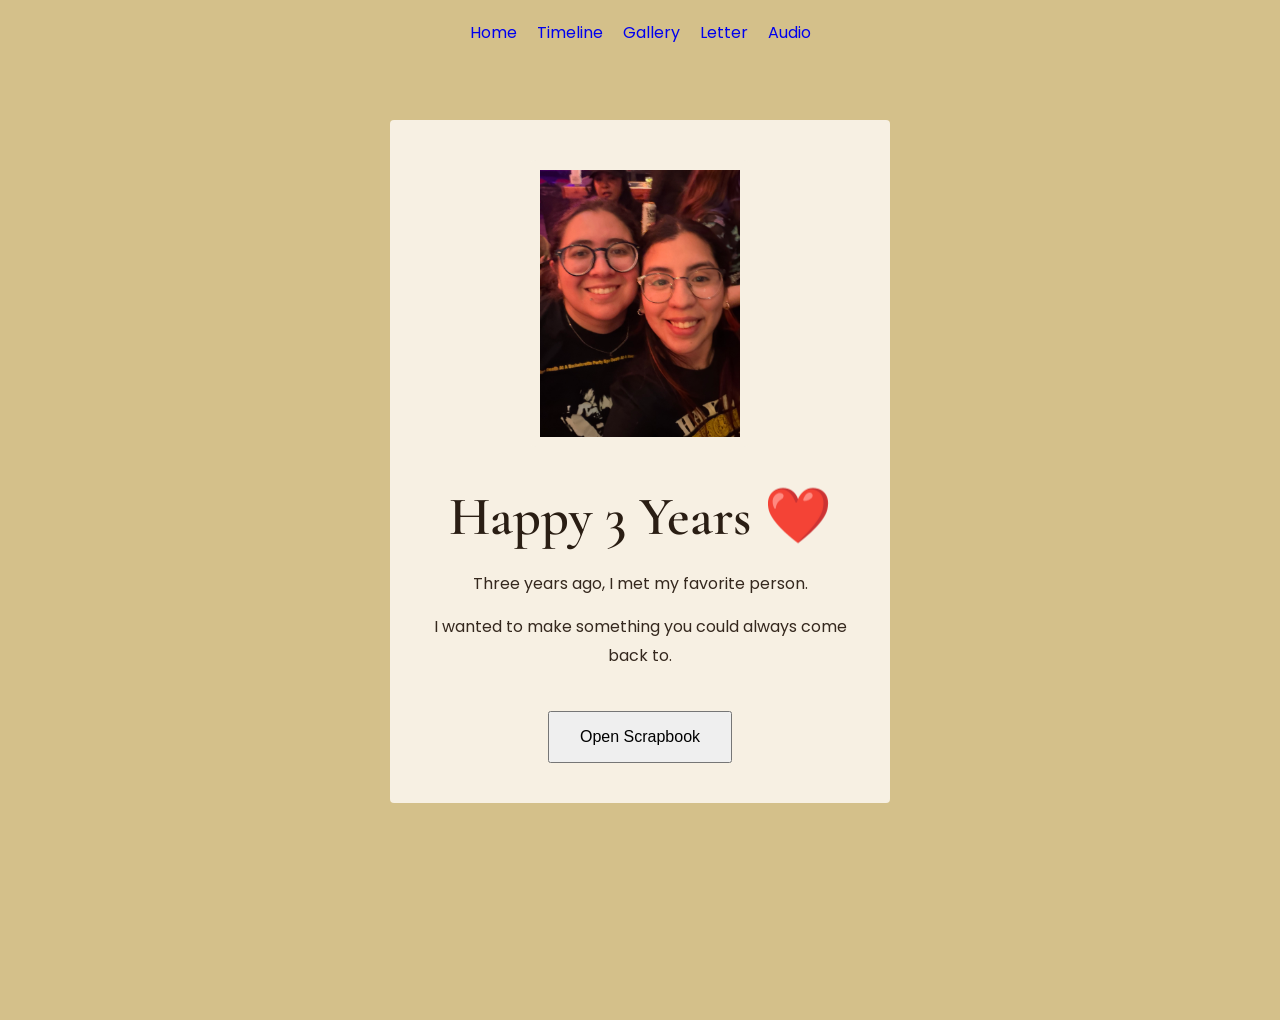
==== index.html @ 3adaa8ed "initial anniversary website" ====
<!DOCTYPE html>
<html lang="en">

<head>
    <meta charset="UTF-8">
    <meta name="viewport" content="width=device-width, initial-scale=1.0">
    <title>Happy 3 Years ❤️</title>
<link rel="preconnect" href="https://fonts.googleapis.com">
<link rel="preconnect" href="https://fonts.gstatic.com" crossorigin>

<link href="https://fonts.googleapis.com/css2?family=Cormorant+Garamond:wght@400;600;700&family=Poppins:wght@300;400;500&display=swap" rel="stylesheet">
    <link rel="stylesheet" href="style.css">
</head>

<body>
    <nav>
    <a href="index.html">Home</a>
    <a href="story.html">Timeline</a>
    <a href="gallery.html">Gallery</a>
    <a href="letter.html">Letter</a>
    <a href="audio.html">Audio</a>
</nav>

<header>

    <img src="images/cover.jpg" alt="A photo of us" class="cover-photo">
    <h1>Happy 3 Years ❤️</h1>

    <p>
        Three years ago, I met my favorite person.
    </p>

    <p>
        I wanted to make something you could always come back to.
    </p>

    <a href="story.html">
    <button>Open Scrapbook</button>
</a>
</header>
</body>

</html>
---- style.css ----
/* Reset some default spacing */
* {
    margin: 0;
    padding: 0;
    box-sizing: border-box;
}

/* Style the whole page */
body {
    background-color: #D4C08A;
    font-family: "Poppins", sans-serif;

    min-height: 100vh;

    text-align: center;
}

header {
    width: 90%;
    max-width: 500px;

    margin: 120px auto 40px;

    background-color: #F7F0E3;

    padding: 40px 30px;

    border-radius: 4px;
}

h1 {
    font-family: "Cormorant Garamond", serif;
    font-size: 3.4rem;
    font-weight: 600;
    color: #2A1E14;

    margin-bottom: 20px;
}

p {
    color:  #35281E;
    font-size: 1rem;
    line-height: 1.8;

    margin-bottom: 15px;
}

button {
    margin-top: 25px;

    padding: 15px 30px;

    font-size: 1rem;

    cursor: pointer;
}

nav {
    position: fixed;
    top: 0;

    width: 100%;

    display: flex;
    justify-content: center;
    gap: 20px;

    padding: 20px;
}

nav a {
    text-decoration: none;
}

audio {
    margin-top: 25px;
    width: 100%;
}

.gallery {
    display: flex;
    flex-direction: column;
    gap: 20px;

    margin-top: 30px;
}


.photo-placeholder {
    height: 200px;

    background-color: #ffffff;

    display: flex;
    justify-content: center;
    align-items: center;

    border-radius: 10px;
}

.timeline {
    margin-top: 30px;
}

.memory {
    background-color: white;

    padding: 20px;

    margin-bottom: 20px;

    border-radius: 10px;
}

.cover-photo {
    width: 220px;
    max-width: 100%;

    border: 10px solid #F7F0E3;
    border-radius: 6px;

    margin-bottom: 30px;

    object-fit: cover;
}
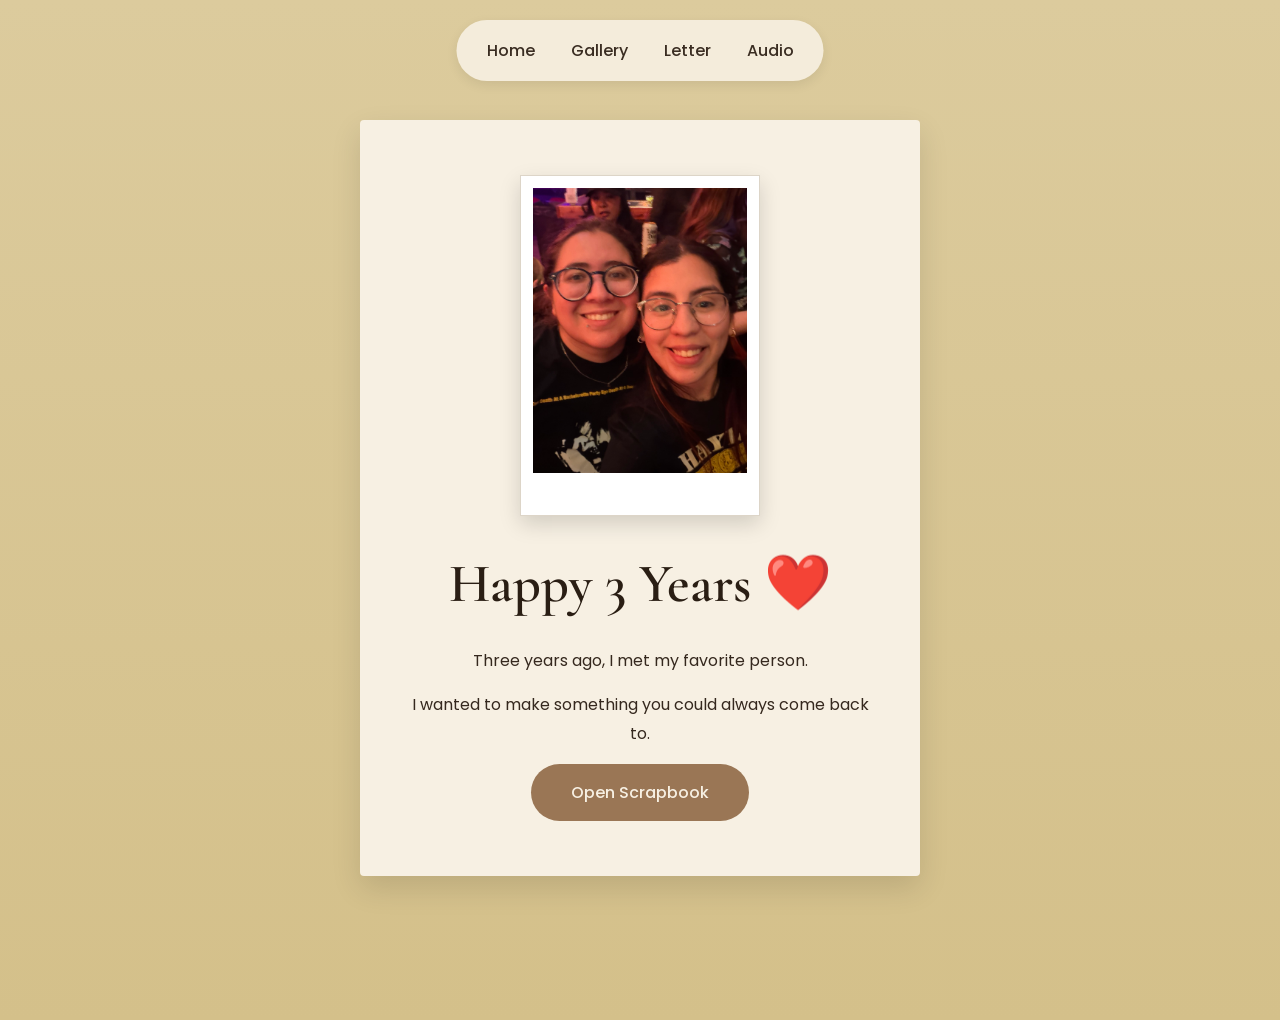
==== commit 51c3c7de: "remove memories page" ====
--- a/index.html
+++ b/index.html
@@ -15,7 +15,6 @@
 <body>
     <nav>
     <a href="index.html">Home</a>
-    <a href="story.html">Timeline</a>
     <a href="gallery.html">Gallery</a>
     <a href="letter.html">Letter</a>
     <a href="audio.html">Audio</a>
@@ -34,7 +33,7 @@
         I wanted to make something you could always come back to.
     </p>
 
-    <a href="story.html">
+    <a href="gallery.html">
     <button>Open Scrapbook</button>
 </a>
 </header>
--- a/style.css
+++ b/style.css
@@ -7,7 +7,12 @@
 
 /* Style the whole page */
 body {
-    background-color: #D4C08A;
+     background: linear-gradient(
+        180deg,
+        #DCCB9D 0%,
+        #D4C08A 100%
+    );
+    
     font-family: "Poppins", sans-serif;
 
     min-height: 100vh;
@@ -17,15 +22,16 @@
 
 header {
     width: 90%;
-    max-width: 500px;
+    max-width: 560px;
 
     margin: 120px auto 40px;
 
     background-color: #F7F0E3;
 
-    padding: 40px 30px;
+    padding: 55px 45px;
 
     border-radius: 4px;
+    box-shadow: 0 12px 30px rgba(0, 0, 0, 0.12);
 }
 
 h1 {
@@ -34,7 +40,8 @@
     font-weight: 600;
     color: #2A1E14;
 
-    margin-bottom: 20px;
+    margin-top: 10px;
+    margin-bottom: 30px;
 }
 
 p {
@@ -46,32 +53,70 @@
 }
 
 button {
-    margin-top: 25px;
+    background-color: #9A7655;
 
-    padding: 15px 30px;
+    color: #F7F0E3;
 
+    border: none;
+
+    border-radius: 30px;
+
+    padding: 16px 40px;
+
+    font-family: "Poppins", sans-serif;
     font-size: 1rem;
+    font-weight: 500;
 
     cursor: pointer;
+
+    transition: all 0.25s ease;
+}
+
+button:hover {
+    background-color: #846346;
+
+    transform: translateY(-2px);
 }
 
 nav {
     position: fixed;
-    top: 0;
 
-    width: 100%;
+    top: 20px;
+    left: 50%;
+
+    transform: translateX(-50%);
 
     display: flex;
-    justify-content: center;
-    gap: 20px;
+    gap: 8px;
 
-    padding: 20px;
+    background-color: rgba(247, 240, 227, 0.9);
+
+    padding: 10px 16px;
+
+    border-radius: 999px;
+
+    box-shadow: 0 4px 12px rgba(0,0,0,.08);
+
+    z-index: 100;
 }
 
 nav a {
+    color: #3A2D22;
+
     text-decoration: none;
+
+    font-weight: 500;
+
+    padding: 8px 14px;
+
+    border-radius: 20px;
+
+    transition: background-color 0.2s ease;
 }
 
+nav a:hover {
+    background-color: rgba(247, 240, 227, 0.5);
+}
 audio {
     margin-top: 25px;
     width: 100%;
@@ -113,13 +158,18 @@
 }
 
 .cover-photo {
-    width: 220px;
+    width: 240px;
     max-width: 100%;
 
-    border: 10px solid #F7F0E3;
-    border-radius: 6px;
+    display: block;
+    margin: 0 auto 35px;
 
-    margin-bottom: 30px;
+    background: white;
+    padding: 12px 12px 42px 12px;
+
+    border: 1px solid #DDD5C8;
+
+    box-shadow: 0 8px 20px rgba(0, 0, 0, 0.15);
 
     object-fit: cover;
 }
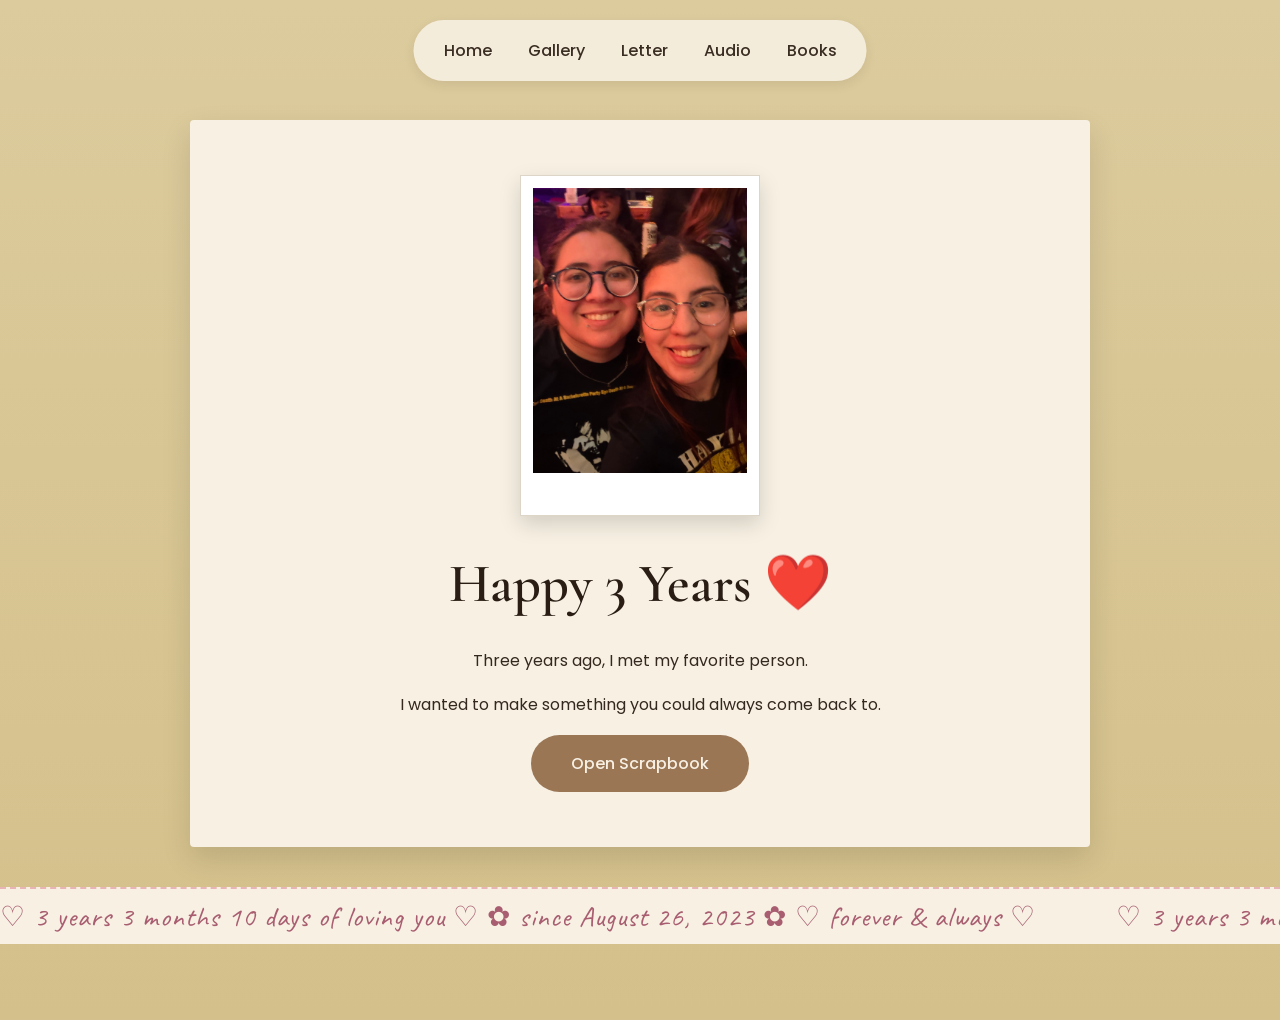
==== commit 69a94d48: "added book tab, fixed gallery" ====
--- a/index.html
+++ b/index.html
@@ -4,39 +4,72 @@
 <head>
     <meta charset="UTF-8">
     <meta name="viewport" content="width=device-width, initial-scale=1.0">
+
     <title>Happy 3 Years ❤️</title>
-<link rel="preconnect" href="https://fonts.googleapis.com">
-<link rel="preconnect" href="https://fonts.gstatic.com" crossorigin>
 
-<link href="https://fonts.googleapis.com/css2?family=Cormorant+Garamond:wght@400;600;700&family=Poppins:wght@300;400;500&display=swap" rel="stylesheet">
+    <link rel="preconnect" href="https://fonts.googleapis.com">
+    <link rel="preconnect" href="https://fonts.gstatic.com" crossorigin>
+
+    <link href="https://fonts.googleapis.com/css2?family=Caveat:wght@600&family=Cormorant+Garamond:wght@400;600;700&family=Poppins:wght@300;400;500&display=swap" rel="stylesheet">
+
     <link rel="stylesheet" href="style.css">
 </head>
 
+
 <body>
-    <nav>
+
+<nav>
     <a href="index.html">Home</a>
     <a href="gallery.html">Gallery</a>
     <a href="letter.html">Letter</a>
     <a href="audio.html">Audio</a>
+    <a href="books.html">Books</a>
 </nav>
+
 
 <header>
 
     <img src="images/cover.jpg" alt="A photo of us" class="cover-photo">
+
     <h1>Happy 3 Years ❤️</h1>
+
 
     <p>
         Three years ago, I met my favorite person.
     </p>
 
+
     <p>
         I wanted to make something you could always come back to.
     </p>
 
+
     <a href="gallery.html">
-    <button>Open Scrapbook</button>
-</a>
+        <button>Open Scrapbook</button>
+    </a>
+
 </header>
+
+
+
+<!-- Anniversary ticker -->
+<div class="love-ticker">
+
+    <div class="ticker-track">
+
+        <span id="anniversary-counter">
+            ♡ 3 years 0 months 0 days of loving you ♡
+        </span>
+
+        <span id="anniversary-counter-copy">
+            ♡ 3 years 0 months 0 days of loving you ♡
+        </span>
+
+    </div>
+
+</div>
+
+<script src="script.js"></script>
+
 </body>
-
 </html>
--- a/style.css
+++ b/style.css
@@ -12,7 +12,7 @@
         #DCCB9D 0%,
         #D4C08A 100%
     );
-    
+
     font-family: "Poppins", sans-serif;
 
     min-height: 100vh;
@@ -22,7 +22,7 @@
 
 header {
     width: 90%;
-    max-width: 560px;
+    max-width: 900px;
 
     margin: 120px auto 40px;
 
@@ -123,38 +123,36 @@
 }
 
 .gallery {
-    display: flex;
-    flex-direction: column;
-    gap: 20px;
-
-    margin-top: 30px;
-}
-
-
-.photo-placeholder {
-    height: 200px;
-
-    background-color: #ffffff;
-
-    display: flex;
-    justify-content: center;
-    align-items: center;
-
-    border-radius: 10px;
-}
-
-.timeline {
-    margin-top: 30px;
-}
-
-.memory {
-    background-color: white;
-
-    padding: 20px;
-
-    margin-bottom: 20px;
-
-    border-radius: 10px;
+    display: grid;
+
+    grid-template-columns: repeat(2, 1fr);
+
+    gap: 80px 70px;
+
+    margin-top: 60px;
+
+    justify-items: center;
+
+    align-items: start;
+}
+
+.gallery img:nth-child(even) {
+    margin-top: 45px;
+}
+
+.polaroid:hover {
+
+    transform: scale(1.04) rotate(0deg) translateY(-8px);
+
+    box-shadow: 0 18px 36px rgba(0,0,0,.25);
+
+    z-index: 10;
+}
+
+.polaroid img {
+    width: 100%;
+    height: auto;
+    display: block;
 }
 
 .cover-photo {
@@ -172,4 +170,449 @@
     box-shadow: 0 8px 20px rgba(0, 0, 0, 0.15);
 
     object-fit: cover;
+}
+
+.polaroid:nth-child(1) { transform: rotate(-6deg); }
+.polaroid:nth-child(2) { transform: rotate(4deg); }
+.polaroid:nth-child(3) { transform: rotate(-2deg); }
+.polaroid:nth-child(4) { transform: rotate(7deg); }
+.polaroid:nth-child(5) { transform: rotate(-8deg); }
+.polaroid:nth-child(6) { transform: rotate(3deg); }
+.polaroid:nth-child(7) { transform: rotate(-5deg); }
+.polaroid:nth-child(8) { transform: rotate(6deg); }
+.polaroid:nth-child(9) { transform: rotate(-3deg); }
+.polaroid:nth-child(10) { transform: rotate(2deg); }
+
+.gallery-page {
+    max-width: 1200px;
+}
+
+.caption {
+
+    margin-top: 12px;
+
+    font-family: "Caveat", cursive;
+
+    font-size: 1.7rem;
+
+    color: #5B4634;
+
+    text-align: center;
+}
+
+.polaroid {
+    width: 230px;
+    perspective: 1000px;
+    cursor: pointer;
+}
+
+.polaroid-inner {
+    position: relative;
+    width: 100%;
+    transition: transform 1.1s ease;
+    transform-style: preserve-3d;
+}
+
+.polaroid.flipped .polaroid-inner {
+    transform: rotateY(180deg);
+}
+
+.polaroid-front,
+.polaroid-back {
+    position: absolute;
+    width: 100%;
+
+    backface-visibility: hidden;
+
+    background: white;
+    border: 1px solid #DDD5C8;
+    box-shadow: 0 10px 22px rgba(0,0,0,.18);
+
+    padding: 12px;
+}
+
+.polaroid-front img {
+    width: 100%;
+    display: block;
+    height: auto;
+}
+
+.polaroid-back {
+    transform: rotateY(180deg);
+
+    display: flex;
+    align-items: center;
+    justify-content: center;
+    text-align: center;
+
+    padding: 25px;
+
+    font-family: "Caveat", cursive;
+    font-size: 1.5rem;
+    color: #5B4634;
+}
+
+.counter {
+    margin-top: 50px;
+}
+
+.counter p {
+    color: #7A6653;
+    margin-bottom: 20px;
+}
+
+.counter h2 {
+    font-family: "Cormorant Garamond", serif;
+    font-size: 2.3rem;
+    line-height: 1.3;
+    color: #2A1E14;
+}
+
+/* bottom anniversary ticker */
+
+body {
+    padding-bottom: 70px;
+}
+
+
+.love-ticker {
+    width: 100%;
+    overflow: hidden;
+    background: #F7F0E3;
+    border-top: 2px dashed #e8b4b8;
+    padding: 10px 0;
+    margin-top: 40px;
+}
+
+.ticker-track {
+    display: flex;
+
+    width: max-content;
+
+    animation: scroll 20s linear infinite;
+}
+
+
+.ticker-track span {
+
+    font-family: "Caveat", cursive;
+
+    font-size: 28px;
+
+    color: #a85d70;
+
+    white-space: nowrap;
+
+    padding-right: 80px;
+
+    letter-spacing: 1px;
+}
+
+
+@keyframes scroll {
+
+    from {
+        transform: translateX(0);
+    }
+
+    to {
+        transform: translateX(-50%);
+    }
+
+}
+
+/* BOOKS PAGE */
+
+.books-page {
+    max-width: 900px;
+}
+
+
+/* BOOKCASE */
+
+.bookcase {
+
+    position: relative;
+
+    width: 520px;
+
+    height: 720px;
+
+    margin: 70px auto;
+
+
+    background:
+        linear-gradient(
+            90deg,
+            #6d472b,
+            #8b5e3c,
+            #6d472b
+        );
+
+
+    padding: 30px;
+
+
+    border: 12px solid #5a3822;
+
+    border-radius: 8px;
+
+
+    box-shadow:
+        0 25px 45px rgba(0,0,0,.25),
+        inset 0 0 25px rgba(0,0,0,.25);
+
+}
+
+
+
+/* individual shelves */
+
+.shelf-row {
+
+    height: 210px;
+
+
+    display: flex;
+
+    align-items: flex-end;
+
+
+    gap: 14px;
+
+
+    padding: 0 20px 18px;
+
+
+    position: relative;
+
+}
+
+
+
+/* wooden shelf boards */
+
+.shelf-row::after {
+
+    content: "";
+
+    position: absolute;
+
+    bottom: 0;
+
+    left: -10px;
+
+
+    width: calc(100% + 20px);
+
+    height: 18px;
+
+
+    background: #4d2f1b;
+
+
+    box-shadow:
+
+        0 5px 8px rgba(0,0,0,.35);
+
+}
+
+/* book spines */
+
+.spine {
+
+    width: 55px;
+
+    height: 175px;
+
+
+    display: flex;
+
+    justify-content: center;
+
+    align-items: center;
+
+
+    color: #F7F0E3;
+
+
+    text-decoration: none;
+
+
+    writing-mode: vertical-rl;
+
+
+    font-family: "Cormorant Garamond", serif;
+
+    font-size: 1.25rem;
+
+
+    border-radius: 3px;
+
+
+    box-shadow:
+
+        5px 5px 12px rgba(0,0,0,.35);
+
+
+    transition: .35s ease;
+
+
+    position: relative;
+
+}
+
+.spine:hover {
+
+    transform:
+        translateY(-20px)
+        rotate(-3deg);
+
+}
+
+/* book colors */
+
+.book-one {
+
+    background:
+    linear-gradient(
+        90deg,
+        #355C7D,
+        #4F81A6
+    );
+
+}
+
+
+.book-two {
+
+    background:
+    linear-gradient(
+        90deg,
+        #8C3B3B,
+        #B85C5C
+    );
+
+}
+
+
+/* decorations */
+
+.decor {
+    height: 150px;
+
+    display: flex;
+
+    align-items: flex-end;
+
+    justify-content: center;
+
+    margin-bottom: 15px;
+}
+
+
+/* flower vase */
+
+.vase {
+
+    width: 55px;
+
+    height: 75px;
+
+    background: #D8B4A0;
+
+    border-radius:
+        10px 10px 25px 25px;
+
+    position: relative;
+
+    box-shadow:
+        5px 5px 10px rgba(0,0,0,.25);
+
+}
+
+
+/* flower stem */
+
+.vase::before {
+
+    content:"";
+
+    position:absolute;
+
+    width:8px;
+
+    height:45px;
+
+    background:#6B8E6B;
+
+    top:-40px;
+
+    left:24px;
+
+}
+
+
+/* flower head */
+
+.flower {
+
+    width:18px;
+
+    height:18px;
+
+    background:#C97B84;
+
+    border-radius:50%;
+
+    position:absolute;
+
+    top:-55px;
+
+    left:19px;
+
+}
+
+
+/* candle */
+
+.candle {
+
+    width:35px;
+
+    height:85px;
+
+    background:#F7F0E3;
+
+    border-radius:6px;
+
+    position:relative;
+
+    box-shadow:
+
+        5px 5px 10px rgba(0,0,0,.25);
+
+}
+
+
+/* candle flame */
+
+.candle::before {
+
+    content:"";
+
+    position:absolute;
+
+    width:15px;
+
+    height:25px;
+
+    background:#D8A34D;
+
+    border-radius:50%;
+
+    top:-25px;
+
+    left:10px;
+
 }
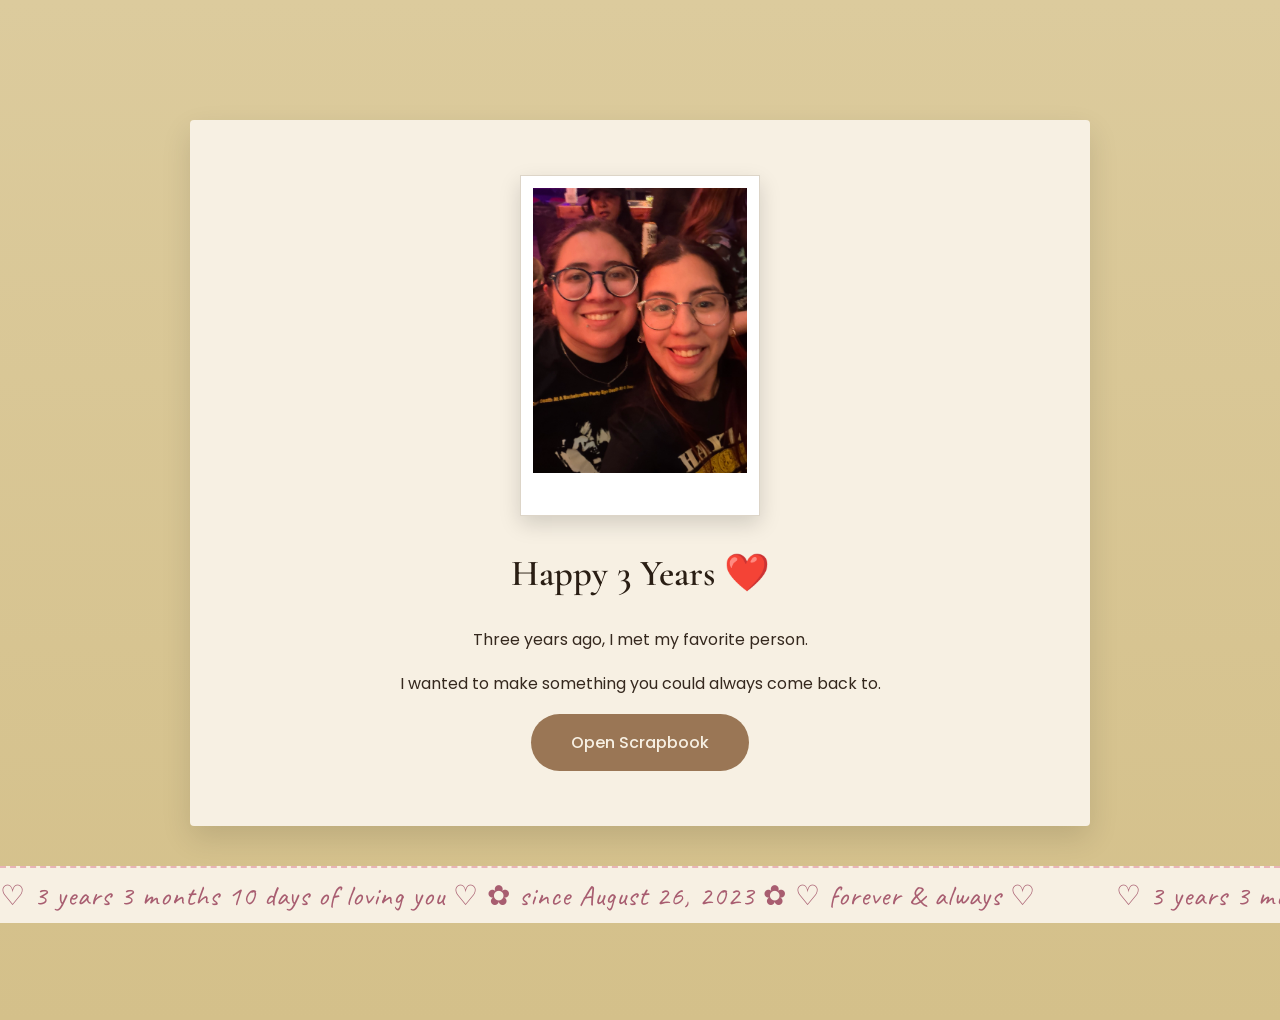
==== commit 4f1733dd: "fixing nav" ====
--- a/index.html
+++ b/index.html
@@ -17,15 +17,6 @@
 
 
 <body>
-
-<nav>
-    <a href="index.html">Home</a>
-    <a href="gallery.html">Gallery</a>
-    <a href="letter.html">Letter</a>
-    <a href="audio.html">Audio</a>
-    <a href="books.html">Books</a>
-</nav>
-
 
 <header>
 
--- a/style.css
+++ b/style.css
@@ -36,7 +36,7 @@
 
 h1 {
     font-family: "Cormorant Garamond", serif;
-    font-size: 3.4rem;
+    font-size: 2.3rem;
     font-weight: 600;
     color: #2A1E14;
 
@@ -248,7 +248,7 @@
     padding: 25px;
 
     font-family: "Caveat", cursive;
-    font-size: 1.5rem;
+    font-size: 1.8rem;
     color: #5B4634;
 }
 
@@ -336,7 +336,7 @@
 
     width: 520px;
 
-    height: 720px;
+    height:720px;
 
     margin: 70px auto;
 
@@ -495,124 +495,149 @@
 
 }
 
-
-/* decorations */
-
-.decor {
-    height: 150px;
-
-    display: flex;
-
-    align-items: flex-end;
-
-    justify-content: center;
-
-    margin-bottom: 15px;
-}
-
-
-/* flower vase */
-
-.vase {
-
-    width: 55px;
-
-    height: 75px;
-
-    background: #D8B4A0;
-
-    border-radius:
-        10px 10px 25px 25px;
-
-    position: relative;
-
-    box-shadow:
-        5px 5px 10px rgba(0,0,0,.25);
-
-}
-
-
-/* flower stem */
-
-.vase::before {
-
-    content:"";
-
-    position:absolute;
-
-    width:8px;
-
-    height:45px;
-
-    background:#6B8E6B;
-
-    top:-40px;
-
-    left:24px;
-
-}
-
-
-/* flower head */
-
-.flower {
-
-    width:18px;
-
-    height:18px;
-
-    background:#C97B84;
-
-    border-radius:50%;
-
-    position:absolute;
-
-    top:-55px;
-
-    left:19px;
-
-}
-
-
-/* candle */
-
-.candle {
-
-    width:35px;
-
-    height:85px;
-
-    background:#F7F0E3;
-
-    border-radius:6px;
-
-    position:relative;
-
-    box-shadow:
-
-        5px 5px 10px rgba(0,0,0,.25);
-
-}
-
-
-/* candle flame */
-
-.candle::before {
-
-    content:"";
-
-    position:absolute;
-
-    width:15px;
-
-    height:25px;
-
-    background:#D8A34D;
-
-    border-radius:50%;
-
-    top:-25px;
-
-    left:10px;
+.spine::before {
+    content: "";
+    position: absolute;
+    top: 8px;
+    left: 8px;
+    right: 8px;
+    height: 3px;
+    background: rgba(255,255,255,0.35);
+}
+
+.spine::after {
+    content: "";
+    position: absolute;
+    bottom: 8px;
+    left: 8px;
+    right: 8px;
+    height: 3px;
+    background: rgba(255,255,255,0.35);
+}
+
+.spine span {
+    letter-spacing: 2px;
+    font-size: 1.4rem;
+}
+
+.spine::before,
+.spine::after {
+    content: "";
+    position: absolute;
+    left: 8px;
+    right: 8px;
+    height: 3px;
+    background: #D8B56A;
+}
+
+.spine::before {
+    top: 10px;
+}
+
+.spine::after {
+    bottom: 10px;
+}
+
+/* ===========================
+   MOBILE
+=========================== */
+
+@media (max-width: 768px) {
+
+    /* Navigation */
+
+    nav{
+        width:96%;
+        padding:8px;
+        gap:6px;
+
+        justify-content:flex-start;
+        flex-wrap:nowrap;
+
+        overflow-x:auto;
+        overflow-y:hidden;
+
+        -webkit-overflow-scrolling:touch;
+        scrollbar-width:none;
+    }
+
+    nav::-webkit-scrollbar{
+        display:none;
+    }
+
+    nav a{
+        flex:0 0 auto;
+        font-size:.8rem;
+        padding:6px 8px;
+    }
+
+    /* Header */
+
+    header{
+        width:95%;
+        margin-top:120px;
+        padding:35px 20px;
+    }
+
+    h1{
+        font-size:2rem;
+    }
+
+    .cover-photo{
+        width:180px;
+    }
+
+    /* Gallery */
+
+    .gallery{
+        grid-template-columns:1fr !important;
+        gap:55px;
+    }
+
+    .polaroid{
+        width:220px;
+    }
+
+    .gallery img:nth-child(even){
+        margin-top:0;
+    }
+
+    .caption{
+        font-size:1.3rem;
+    }
+
+    .polaroid-back {
+    font-size: 1.4rem;
+}
+
+    /* Ticker */
+
+    .ticker-track span{
+        font-size:16px;
+        padding-right:40px;
+    }
+
+    /* Bookcase */
+
+    .bookcase{
+        width:95%;
+        max-width:330px;
+        padding:12px;
+        border-width:8px;
+        height:auto;
+    }
+
+    .shelf-row{
+        justify-content:flex-start;
+        gap:10px;
+        height:150px;
+        padding:0 5px 15px;
+    }
+
+    .spine{
+        width:30px;
+        height:105px;
+        font-size:.75rem;
+    }
 
 }
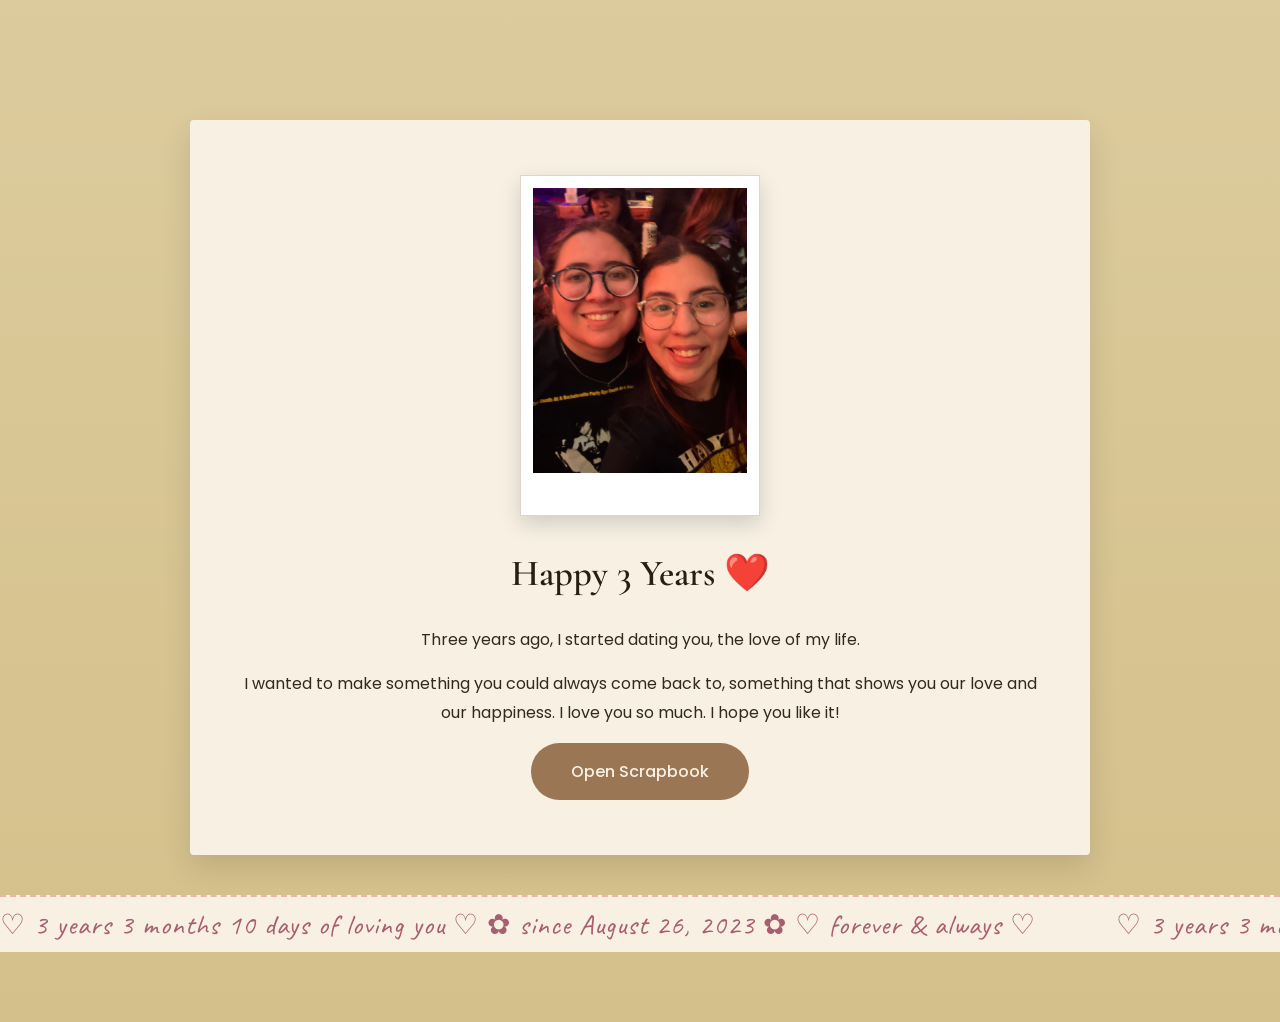
==== commit 16644cef: "1-5 of book" ====
--- a/index.html
+++ b/index.html
@@ -26,12 +26,13 @@
 
 
     <p>
-        Three years ago, I met my favorite person.
+        Three years ago, I started dating you, the love of my life.
     </p>
 
 
     <p>
-        I wanted to make something you could always come back to.
+        I wanted to make something you could always come back to, something that shows you our love and our happiness.
+        I love you so much. I hope you like it!
     </p>
 
 
--- a/style.css
+++ b/style.css
@@ -125,15 +125,17 @@
 .gallery {
     display: grid;
 
-    grid-template-columns: repeat(2, 1fr);
-
-    gap: 80px 70px;
+    grid-template-columns: repeat(2, 230px);
+
+    gap: 75px 200px;
 
     margin-top: 60px;
+    justify-content: center;
 
     justify-items: center;
 
     align-items: start;
+    width: 100%;
 }
 
 .gallery img:nth-child(even) {
@@ -245,11 +247,15 @@
     justify-content: center;
     text-align: center;
 
-    padding: 25px;
+    padding: 12px;
 
     font-family: "Caveat", cursive;
+    font-size: 2.4rem;
+    color: #5B4634;
+}
+
+.polaroid-back p {
     font-size: 1.8rem;
-    color: #5B4634;
 }
 
 .counter {
@@ -516,8 +522,9 @@
 }
 
 .spine span {
-    letter-spacing: 2px;
+    letter-spacing: 1px;
     font-size: 1.4rem;
+    white-space: nowrap;
 }
 
 .spine::before,
@@ -547,10 +554,12 @@
     /* Navigation */
 
     nav{
-        width:96%;
+        width: auto;
+        max-width:96%;
         padding:8px;
         gap:6px;
 
+        display: flex;
         justify-content:flex-start;
         flex-wrap:nowrap;
 
@@ -635,9 +644,15 @@
     }
 
     .spine{
-        width:30px;
-        height:105px;
+        width:45px;
+        height:120px;
         font-size:.75rem;
     }
 
+    .spine span {
+    letter-spacing: 0;
+    font-size: 1.1rem;
+    white-space: nowrap;
+}
+
 }
